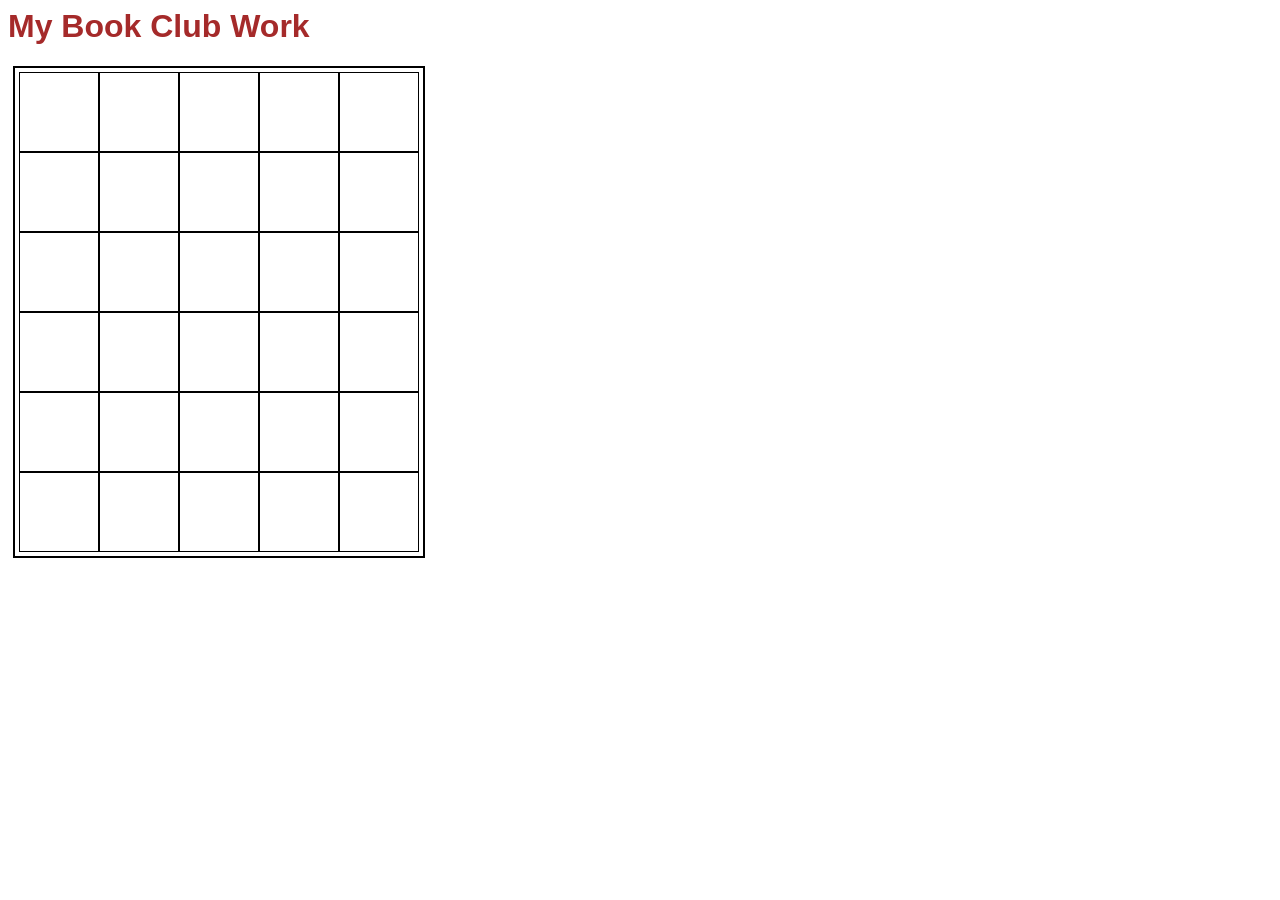
==== index.html @ 3fbafdd0 "fist commit" ====
<html lang="en-US">
  <head>
    <link rel="stylesheet" href="css/styles.css" />
    <title>Book Club Coursework</title>
  </head>
  <body>
    <h1>My Book Club Work</h1>
    <div class="bigdiv">
      <div class="meddiv">
        <div class="smalldiv"><input class="inputbox" type="text" /></div>
        <div class="smalldiv"><input class="inputbox" type="text" /></div>
        <div class="smalldiv"><input class="inputbox" type="text" /></div>
        <div class="smalldiv"><input class="inputbox" type="text" /></div>
        <div class="smalldiv"><input class="inputbox" type="text" /></div>
      </div>
      <div class="meddiv">
        <div class="smalldiv"><input class="inputbox" type="text" /></div>
        <div class="smalldiv"><input class="inputbox" type="text" /></div>
        <div class="smalldiv"><input class="inputbox" type="text" /></div>
        <div class="smalldiv"><input class="inputbox" type="text" /></div>
        <div class="smalldiv"><input class="inputbox" type="text" /></div>
      </div>
      <div class="meddiv">
        <div class="smalldiv"><input class="inputbox" type="text" /></div>
        <div class="smalldiv"><input class="inputbox" type="text" /></div>
        <div class="smalldiv"><input class="inputbox" type="text" /></div>
        <div class="smalldiv"><input class="inputbox" type="text" /></div>
        <div class="smalldiv"><input class="inputbox" type="text" /></div>
      </div>
      <div class="meddiv">
        <div class="smalldiv"><input class="inputbox" type="text" /></div>
        <div class="smalldiv"><input class="inputbox" type="text" /></div>
        <div class="smalldiv"><input class="inputbox" type="text" /></div>
        <div class="smalldiv"><input class="inputbox" type="text" /></div>
        <div class="smalldiv"><input class="inputbox" type="text" /></div>
      </div>
      <div class="meddiv">
        <div class="smalldiv"><input class="inputbox" type="text" /></div>
        <div class="smalldiv"><input class="inputbox" type="text" /></div>
        <div class="smalldiv"><input class="inputbox" type="text" /></div>
        <div class="smalldiv"><input class="inputbox" type="text" /></div>
        <div class="smalldiv"><input class="inputbox" type="text" /></div>
      </div>
      <div class="meddiv">
        <div class="smalldiv"><input class="inputbox" type="text" /></div>
        <div class="smalldiv"><input class="inputbox" type="text" /></div>
        <div class="smalldiv"></div>
        <div class="smalldiv"></div>
        <div class="smalldiv"></div>
      </div>
    </div>
    <div>
  
    </div>
  </body>
</html>
---- css/styles.css ----
body {
  font-family: "Segoe UI", Tahoma, Geneva, Verdana, sans-serif;
}

.bigdiv {
  display: flex;
  flex-direction: column;
  width: 400px;
  border-width: 2px;
  border-style: solid;
  border-color: black;
  padding: 4px;
  margin: 5px;
}
.meddiv {
  display: flex;
  flex-direction: row;
  width: 400px;
}

.smalldiv {
  display: flex;
  justify-items: center;
  width: 70px;
  height: 70px;
  border-width: 1px;
  border-style: solid;
  border-color: black;
  color: red;
  padding: 4px;
}

.inputbox {
  width: 100%;
  font-size: xx-large;
  text-align: center;
  font-weight: 600;
  text-transform: uppercase;
  border: none;
}

h1 {
  color: brown;
}
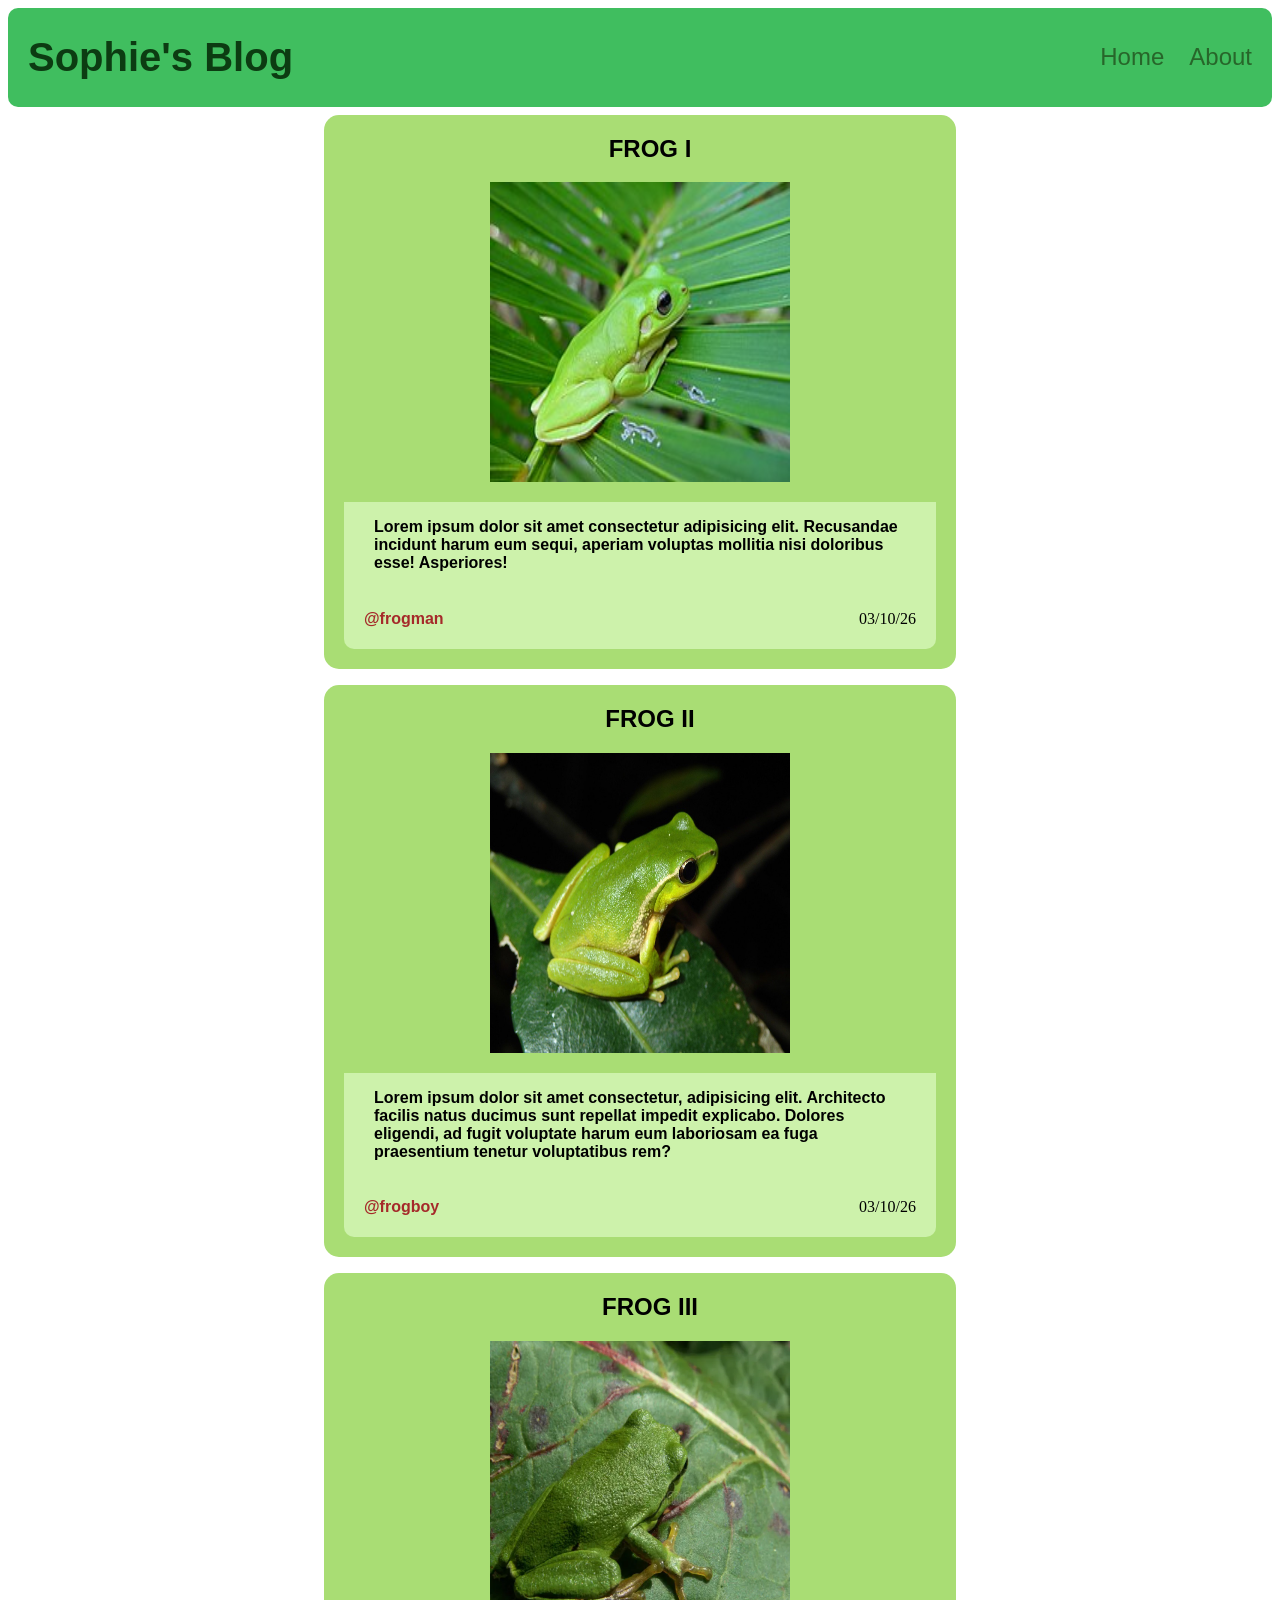
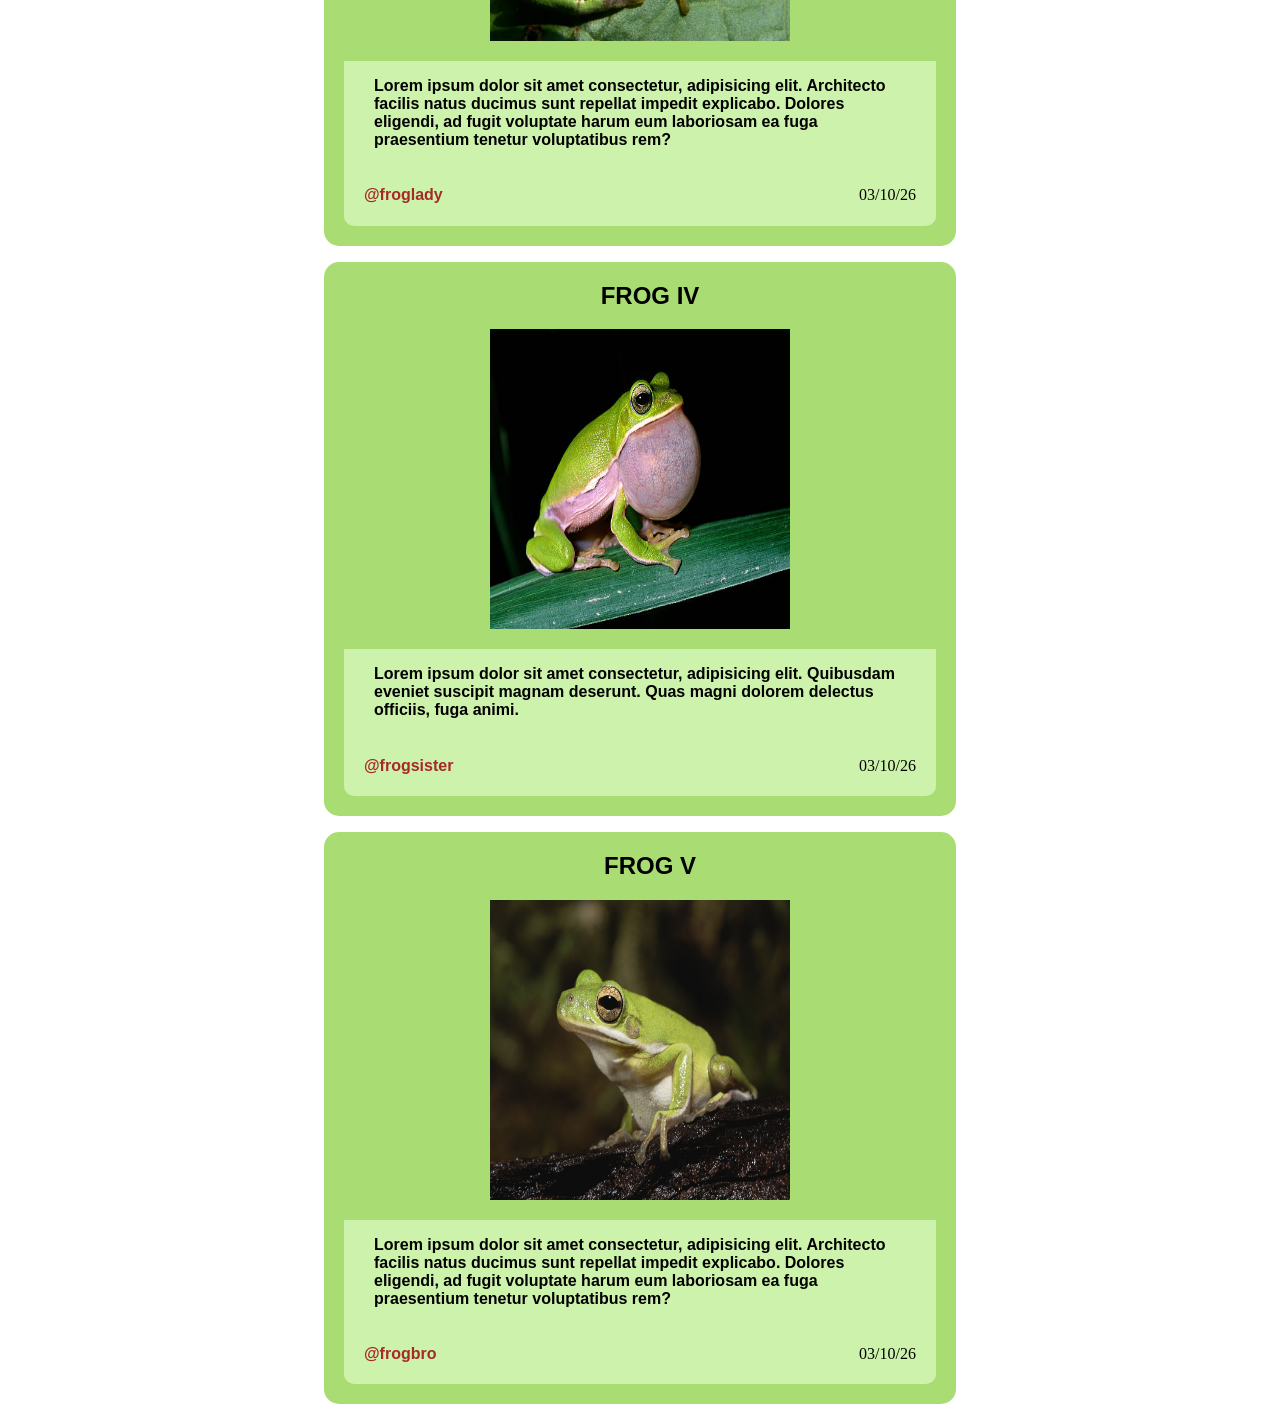
==== commit b1d8d033: "HTML project done" ====
--- a/index.html
+++ b/index.html
@@ -1,56 +1,159 @@
-<html lang="en-US">
+<!DOCTYPE html>
+<html lang="en">
   <head>
+    <meta charset="UTF-8" />
+    <meta name="viewport" content="width=device-width, initial-scale=1.0" />
+    <title>Sophie's Blog</title>
     <link rel="stylesheet" href="css/styles.css" />
-    <title>Book Club Coursework</title>
   </head>
   <body>
-    <h1>My Book Club Work</h1>
-    <div class="bigdiv">
-      <div class="meddiv">
-        <div class="smalldiv"><input class="inputbox" type="text" /></div>
-        <div class="smalldiv"><input class="inputbox" type="text" /></div>
-        <div class="smalldiv"><input class="inputbox" type="text" /></div>
-        <div class="smalldiv"><input class="inputbox" type="text" /></div>
-        <div class="smalldiv"><input class="inputbox" type="text" /></div>
+    <div class="header">
+      <h1 class="blog-title">Sophie's Blog</h1>
+      <nav>
+        <ul class="list-style">
+          <li>
+            <a href="/">Home</a>
+          </li>
+          <li>
+            <a href="/about.html">About</a>
+          </li>
+        </ul>
+      </nav>
+    </div>
+
+    <div class="all-posts">
+      <article class="blog-post">
+        <h2 class="blog-head">Frog I</h2>
+
+        <img src="/assets/frog1.jpg" alt="my-img" class="blog-pic" />
+        <div class="blog-info">
+        <p class="text">
+          Lorem ipsum dolor sit amet consectetur adipisicing elit. Recusandae
+          incidunt harum eum sequi, aperiam voluptas mollitia nisi doloribus
+          esse! Asperiores!
+        </p>
+
+        <div class="blog-footer">
+          <h4 class="author">@frogman</h4>
+          <p class="date">03/10/26</p>
+        </div>
+        </div>
+      </article>
+      <article class="blog-post">
+        <h2 class="blog-head">Frog II</h2>
+
+        <img src="/assets/frog2.jpg" alt="my-img" class="blog-pic" />
+        <div class="blog-info">
+        <p class="text">
+          Lorem ipsum dolor sit amet consectetur, adipisicing elit. Architecto
+          facilis natus ducimus sunt repellat impedit explicabo. Dolores
+          eligendi, ad fugit voluptate harum eum laboriosam ea fuga praesentium
+          tenetur voluptatibus rem?
+        </p>
+
+        <div class="blog-footer">
+          <h4 class="author">@frogboy</h4>
+          <p class="date">03/10/26</p>
+        </div>
+        </div>
+      </article>
+      <article class="blog-post">
+        <h2 class="blog-head">Frog III</h2>
+
+        <img src="/assets/frog3.webp" alt="my-img" class="blog-pic" />
+        <div class="blog-info">
+        <p class="text">
+          Lorem ipsum dolor sit amet consectetur, adipisicing elit. Architecto
+          facilis natus ducimus sunt repellat impedit explicabo. Dolores
+          eligendi, ad fugit voluptate harum eum laboriosam ea fuga praesentium
+          tenetur voluptatibus rem?
+        </p>
+
+        <div class="blog-footer">
+          <h4 class="author">@froglady</h4>
+          <p class="date">03/10/26</p>
+        </div>
+        </div>
+      </article>
+      <article class="blog-post">
+        <h2 class="blog-head">Frog IV</h2>
+
+        <img src="/assets/frog4.jpg" alt="my-img" class="blog-pic" />
+        <div class="blog-info">
+        <p class="text">
+       Lorem ipsum dolor sit amet consectetur, adipisicing elit. Quibusdam eveniet suscipit magnam deserunt. Quas magni dolorem delectus officiis, fuga animi.
+        </p>
+
+        <div class="blog-footer">
+          <h4 class="author">@frogsister</h4>
+          <p class="date">03/10/26</p>
+        </div>
+        </div>
+      </article>
+      <article class="blog-post">
+        <h2 class="blog-head">Frog V</h2>
+
+        <img src="/assets/frog5.jpg" alt="my-img" class="blog-pic" />
+
+        <div class="blog-info">
+          <p class="text">
+            Lorem ipsum dolor sit amet consectetur, adipisicing elit. Architecto
+            facilis natus ducimus sunt repellat impedit explicabo. Dolores
+            eligendi, ad fugit voluptate harum eum laboriosam ea fuga
+            praesentium tenetur voluptatibus rem?
+          </p>
+
+          <div class="blog-footer">
+            <h4 class="author">@frogbro</h4>
+            <p class="date">03/10/26</p>
+          </div>
+        </div>
+      </article>
+    </div>
+    <!-- <div class="big-div">
+      <div class="med-div">
+        <div class="small-div"><input class="input-box" type="text" /></div>
+        <div class="small-div"><input class="input-box" type="text" /></div>
+        <div class="small-div"><input class="input-box" type="text" /></div>
+        <div class="small-div"><input class="input-box" type="text" /></div>
+        <div class="small-div"><input class="input-box" type="text" /></div>
       </div>
-      <div class="meddiv">
-        <div class="smalldiv"><input class="inputbox" type="text" /></div>
-        <div class="smalldiv"><input class="inputbox" type="text" /></div>
-        <div class="smalldiv"><input class="inputbox" type="text" /></div>
-        <div class="smalldiv"><input class="inputbox" type="text" /></div>
-        <div class="smalldiv"><input class="inputbox" type="text" /></div>
+      <div class="med-div">
+        <div class="small-div"><input class="input-box" type="text" /></div>
+        <div class="small-div"><input class="input-box" type="text" /></div>
+        <div class="small-div"><input class="input-box" type="text" /></div>
+        <div class="small-div"><input class="input-box" type="text" /></div>
+        <div class="small-div"><input class="input-box" type="text" /></div>
       </div>
-      <div class="meddiv">
-        <div class="smalldiv"><input class="inputbox" type="text" /></div>
-        <div class="smalldiv"><input class="inputbox" type="text" /></div>
-        <div class="smalldiv"><input class="inputbox" type="text" /></div>
-        <div class="smalldiv"><input class="inputbox" type="text" /></div>
-        <div class="smalldiv"><input class="inputbox" type="text" /></div>
+      <div class="med-div">
+        <div class="small-div"><input class="input-box" type="text" /></div>
+        <div class="small-div"><input class="input-box" type="text" /></div>
+        <div class="small-div"><input class="input-box" type="text" /></div>
+        <div class="small-div"><input class="input-box" type="text" /></div>
+        <div class="small-div"><input class="input-box" type="text" /></div>
       </div>
-      <div class="meddiv">
-        <div class="smalldiv"><input class="inputbox" type="text" /></div>
-        <div class="smalldiv"><input class="inputbox" type="text" /></div>
-        <div class="smalldiv"><input class="inputbox" type="text" /></div>
-        <div class="smalldiv"><input class="inputbox" type="text" /></div>
-        <div class="smalldiv"><input class="inputbox" type="text" /></div>
+      <div class="med-div">
+        <div class="small-div"><input class="input-box" type="text" /></div>
+        <div class="small-div"><input class="input-box" type="text" /></div>
+        <div class="small-div"><input class="input-box" type="text" /></div>
+        <div class="small-div"><input class="input-box" type="text" /></div>
+        <div class="small-div"><input class="input-box" type="text" /></div>
       </div>
-      <div class="meddiv">
-        <div class="smalldiv"><input class="inputbox" type="text" /></div>
-        <div class="smalldiv"><input class="inputbox" type="text" /></div>
-        <div class="smalldiv"><input class="inputbox" type="text" /></div>
-        <div class="smalldiv"><input class="inputbox" type="text" /></div>
-        <div class="smalldiv"><input class="inputbox" type="text" /></div>
+      <div class="med-div">
+        <div class="small-div"><input class="input-box" type="text" /></div>
+        <div class="small-div"><input class="input-box" type="text" /></div>
+        <div class="small-div"><input class="input-box" type="text" /></div>
+        <div class="small-div"><input class="input-box" type="text" /></div>
+        <div class="small-div"><input class="input-box" type="text" /></div>
       </div>
-      <div class="meddiv">
-        <div class="smalldiv"><input class="inputbox" type="text" /></div>
-        <div class="smalldiv"><input class="inputbox" type="text" /></div>
-        <div class="smalldiv"></div>
-        <div class="smalldiv"></div>
-        <div class="smalldiv"></div>
+      <div class="med-div">
+        <div class="small-div"><input class="input-box" type="text" /></div>
+        <div class="small-div"><input class="input-box" type="text" /></div>
+        <div class="small-div"></div>
+        <div class="small-div"></div>
+        <div class="small-div"></div>
       </div>
-    </div>
-    <div>
-  
-    </div>
+    </div> -->
+    <div></div>
   </body>
 </html>
--- a/css/styles.css
+++ b/css/styles.css
@@ -1,8 +1,131 @@
-body {
-  font-family: "Segoe UI", Tahoma, Geneva, Verdana, sans-serif;
+.blog-title {
+    width: 100%;
+  font-size: 40px;
+  color: rgb(12, 60, 18);
+  font-family: Impact, Haettenschweiler, "Arial Narrow Bold", sans-serif;
+  padding-left: 20px;
 }
 
-.bigdiv {
+nav {
+    width: 100%;
+    display: flex;
+    justify-content: end;
+    padding-right: 20px;
+}
+
+.header {
+  display: flex;
+  flex-direction: row;
+  align-items: center;
+  background-color: rgb(64, 190, 95);
+  border-radius: 10px;
+  position: sticky;
+  top: 0;
+  z-index: 10;
+
+}
+
+.list-style {
+  display: flex;
+  flex-direction: row;
+  gap: 25px;
+  list-style: none;
+}
+
+a {
+  font-family: Impact, Haettenschweiler, "Arial Narrow Bold", sans-serif;
+  color: rgba(33, 79, 28, 0.79);
+  text-decoration: none;
+  cursor: pointer;
+  font-size: x-large;
+}
+
+a:hover {
+    color: #08924d;
+}
+
+.all-posts{
+    display: flex;
+    flex-direction: column;
+    align-items: center;
+  
+}
+
+
+.blog-post{
+    margin: 8px;
+    width: 50%;
+    display: flex;
+    flex-direction: column;
+    border-radius: 15px;
+    align-items: center ;
+    background-color:rgb(169, 221, 116);
+}
+
+.blog-head{
+    font-family:'Gill Sans', 'Gill Sans MT', Calibri, 'Trebuchet MS', sans-serif;
+    padding-left: 20px;
+    text-transform: uppercase;
+    
+}
+
+.blog-pic{
+    width: 300px;
+    height: 300px;
+}
+
+.blog-info{
+   margin: 20px;
+    background-color: rgb(205, 242, 171);
+    border-bottom-left-radius: 10px;
+    border-bottom-right-radius: 10px;
+}
+
+.text{
+    font-family: Arial, Helvetica, sans-serif;
+    font-weight: bolder;
+    padding-left: 30px;
+    padding-right: 30px;
+}
+
+.about-text{
+    font-family:'Trebuchet MS', 'Lucida Sans Unicode', 'Lucida Grande', 'Lucida Sans', Arial, sans-serif;
+    font-weight: lighter;
+    font-size: 20px;
+    padding-left: 30px;
+    padding-right: 30px;
+}
+
+.list-item {
+    font-size: medium;
+    
+    font-family:'Trebuchet MS', 'Lucida Sans Unicode', 'Lucida Grande', 'Lucida Sans', Arial, sans-serif;
+}
+
+.blog-footer{
+    display: flex;
+    flex-direction: row;
+    align-items: center;
+    width: 100%;
+}
+
+.author{
+    font-family:'Gill Sans', 'Gill Sans MT', Calibri, 'Trebuchet MS', sans-serif;
+    width: 100%;
+    color: brown;
+    padding-left: 20px;
+}
+
+
+.date{
+    display: flex;
+    justify-content: end;
+    width: 100%;
+    padding-right: 20px;
+
+}
+
+.big-div {
   display: flex;
   flex-direction: column;
   width: 400px;
@@ -12,13 +135,13 @@
   padding: 4px;
   margin: 5px;
 }
-.meddiv {
+.med-div {
   display: flex;
   flex-direction: row;
   width: 400px;
 }
 
-.smalldiv {
+.small-div {
   display: flex;
   justify-items: center;
   width: 70px;
@@ -30,7 +153,7 @@
   padding: 4px;
 }
 
-.inputbox {
+.input-box {
   width: 100%;
   font-size: xx-large;
   text-align: center;
@@ -38,7 +161,3 @@
   text-transform: uppercase;
   border: none;
 }
-
-h1 {
-  color: brown;
-}
